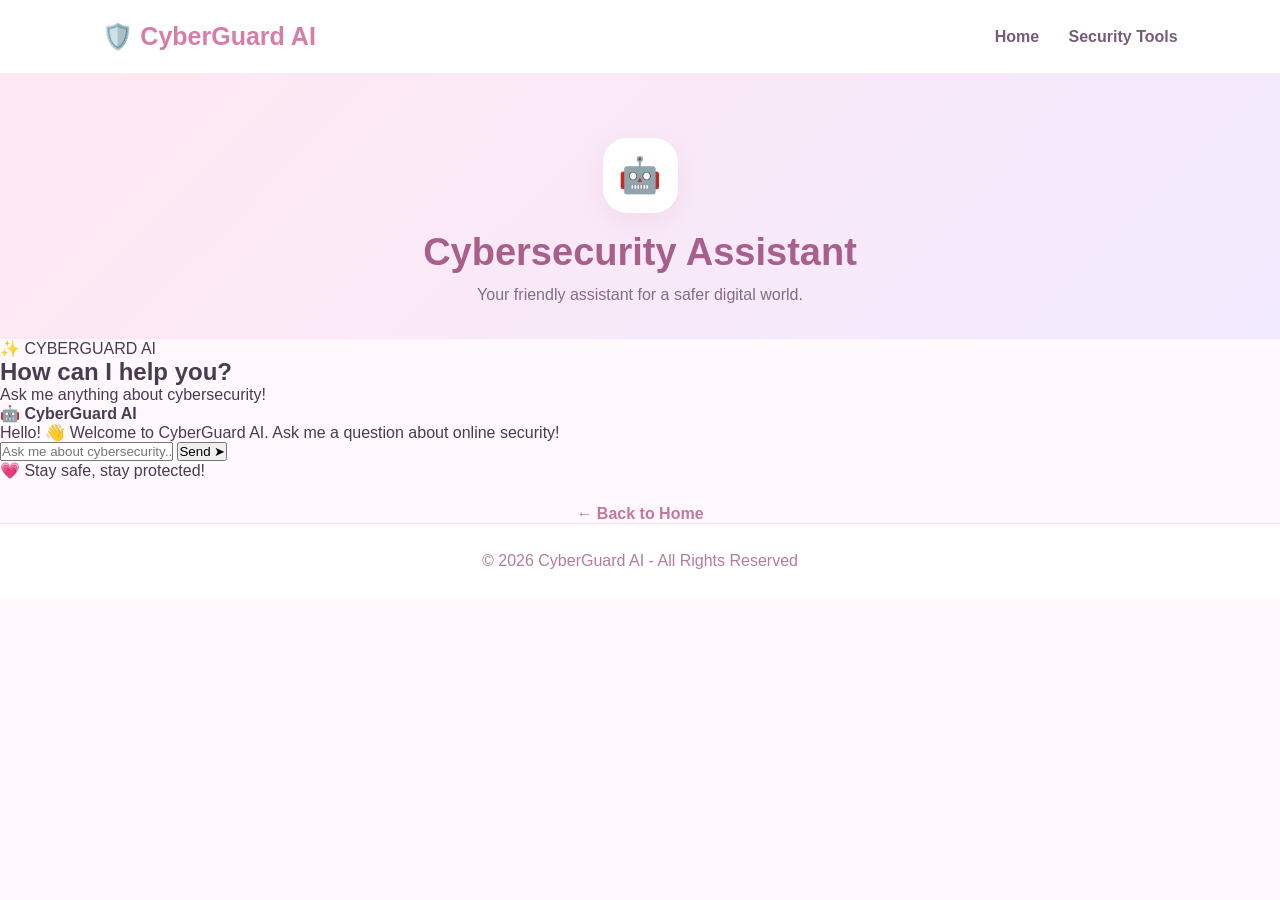
==== assistant.html @ fd64ba17 "Add initial HTML structure for CyberGuard AI" ====
<!DOCTYPE html>
<html lang="en">
<head>
    <meta charset="UTF-8">
    <meta name="viewport" content="width=device-width, initial-scale=1.0">
    <title>AI Assistant | CyberGuard AI</title>
    <link rel="stylesheet" href="style.css">
</head>
<body>

    <header>
        <h2>🛡️ CyberGuard AI</h2>
        <nav>
            <a href="index.html">Home</a>
            <a href="index.html#tools">Security Tools</a>
        </nav>
    </header>

    <section class="phishing-hero">
        <div class="phishing-icon">🤖</div>
        <h1>Cybersecurity Assistant</h1>
        <p>Your friendly assistant for a safer digital world.</p>
    </section>

    <main class="chat-container">

        <div class="chat-heading">
            <span>✨ CYBERGUARD AI</span>
            <h2>How can I help you?</h2>
            <p>Ask me anything about cybersecurity!</p>
        </div>

        <div class="chat-box" id="chatBox">
            <div class="message bot-message">
                <strong>🤖 CyberGuard AI</strong>
                <p>Hello! 👋 Welcome to CyberGuard AI. Ask me a question about online security!</p>
            </div>
        </div>

        <form class="chat-input-area" onsubmit="sendMessage(event)">
            <input
                type="text"
                id="userInput"
                placeholder="Ask me about cybersecurity..."
                autocomplete="off"
                required
            >
            <button type="submit">Send ➤</button>
        </form>

        <p class="chat-note">💗 Stay safe, stay protected!</p>

        <a class="back-home" href="index.html">← Back to Home</a>

    </main>

    <footer>
        <p>© 2026 CyberGuard AI - All Rights Reserved</p>
    </footer>

    <script src="assistant.js"></script>
</body>
</html>
---- style.css ----
/* GENERAL */
* {
    margin: 0;
    padding: 0;
    box-sizing: border-box;
}

html {
    scroll-behavior: smooth;
}

body {
    font-family: 'Segoe UI', Arial, sans-serif;
    background: #fff8fc;
    color: #493b50;
}

/* HEADER */
header {
    display: flex;
    justify-content: space-between;
    align-items: center;
    padding: 22px 8%;
    background: #ffffff;
    box-shadow: 0 4px 20px rgba(190, 130, 170, 0.10);
}

header h2 {
    color: #d77da9;
    font-size: 25px;
}

nav a {
    color: #765c78;
    text-decoration: none;
    margin-left: 25px;
    font-weight: 600;
    transition: 0.3s;
}

nav a:hover {
    color: #df82ad;
}

/* HERO */
.hero {
    text-align: center;
    padding: 115px 20px;
    background: linear-gradient(
        135deg,
        #ffe4ef,
        #f1e5ff,
        #fff1f7
    );
}

.hero h1 {
    font-size: 48px;
    color: #704b70;
    margin-bottom: 18px;
}

.hero h2 {
    color: #d477a5;
    font-size: 28px;
    margin-bottom: 20px;
}

.hero p {
    color: #826d84;
    font-size: 17px;
    margin-bottom: 35px;
}

/* BUTTON */
.btn {
    display: inline-block;
    padding: 14px 32px;
    background: linear-gradient(135deg, #e99abd, #bda4e8);
    color: white;
    text-decoration: none;
    border-radius: 30px;
    font-weight: bold;
    box-shadow: 0 6px 18px rgba(210, 135, 180, 0.25);
    transition: 0.3s;
}

.btn:hover {
    transform: translateY(-4px);
    box-shadow: 0 10px 22px rgba(210, 135, 180, 0.35);
}

/* TOOLS SECTION */
#tools {
    padding: 85px 8%;
    text-align: center;
}

#tools h2,
#about h2 {
    color: #bd78a2;
    font-size: 32px;
    margin-bottom: 45px;
}

.tools-container {
    display: grid;
    grid-template-columns: repeat(auto-fit, minmax(220px, 1fr));
    gap: 25px;
}

/* TOOL CARDS */
.tool {
    display: block;
    background: #ffffff;
    padding: 35px 25px;
    border-radius: 22px;
    border: 1px solid #f5dce9;
    text-decoration: none;
    color: #634d68;
    box-shadow: 0 8px 25px rgba(190, 130, 170, 0.09);
    transition: 0.3s;
}

.tool:hover {
    transform: translateY(-9px);
    border-color: #e8a5c5;
    box-shadow: 0 14px 30px rgba(210, 135, 180, 0.18);
}

.tool h3 {
    color: #c879a2;
    font-size: 20px;
    margin-bottom: 15px;
}

.tool p {
    color: #88778c;
    line-height: 1.7;
}

/* ABOUT */
#about {
    padding: 80px 12%;
    text-align: center;
    background: linear-gradient(135deg, #fff0f6, #f4edff);
}

#about p {
    max-width: 750px;
    margin: auto;
    color: #796b80;
    font-size: 17px;
    line-height: 1.9;
}

/* FOOTER */
footer {
    text-align: center;
    padding: 28px;
    background: #ffffff;
    color: #b47b9e;
    border-top: 1px solid #f5dce9;
}

/* MOBILE */
@media (max-width: 600px) {
    header {
        flex-direction: column;
        gap: 18px;
    }

    nav a {
        margin: 0 8px;
        font-size: 14px;
    }

    .hero h1 {
        font-size: 32px;
    }

    .hero h2 {
        font-size: 21px;
    }

    #tools {
        padding: 55px 6%;
    }
}

/* PHISHING DETECTOR PAGE */

.phishing-hero {
    text-align: center;
    padding: 65px 20px 35px;
    background: linear-gradient(135deg, #ffe8f1, #f2eaff);
}

.phishing-icon {
    width: 75px;
    height: 75px;
    margin: 0 auto 18px;
    display: flex;
    align-items: center;
    justify-content: center;
    background: white;
    border-radius: 24px;
    font-size: 35px;
    box-shadow: 0 8px 25px rgba(210, 135, 180, 0.15);
}

.phishing-hero h1 {
    color: #a85f8c;
    font-size: 38px;
    margin-bottom: 12px;
}

.phishing-hero p {
    color: #826d84;
    font-size: 16px;
}

.detector {
    max-width: 780px;
    margin: 45px auto 70px;
    padding: 42px;
    background: white;
    border: 1px solid #f4dce9;
    border-radius: 25px;
    box-shadow: 0 12px 40px rgba(190, 130, 170, 0.13);
}

.detector-heading {
    text-align: center;
    margin-bottom: 30px;
}

.detector-heading span {
    display: inline-block;
    color: #c477a0;
    background: #fff0f6;
    padding: 8px 16px;
    border-radius: 20px;
    font-size: 13px;
    font-weight: bold;
    margin-bottom: 15px;
}

.detector-heading h2 {
    color: #704b70;
    font-size: 28px;
    margin-bottom: 12px;
}

.detector-heading p {
    color: #938096;
    line-height: 1.7;
}

.detector label {
    display: block;
    color: #765c78;
    font-weight: bold;
    margin-bottom: 12px;
}

.detector textarea {
    width: 100%;
    min-height: 190px;
    resize: vertical;
    padding: 18px;
    border: 2px solid #f2dce9;
    border-radius: 16px;
    background: #fffbfd;
    color: #493b50;
    font-family: inherit;
    font-size: 15px;
    line-height: 1.7;
    outline: none;
    transition: 0.3s;
}

.detector textarea:focus {
    border-color: #dc91b5;
    box-shadow: 0 0 0 4px #fcebf3;
}

.detector textarea::placeholder {
    color: #c0aebe;
}

.privacy-note {
    color: #a17e9a;
    font-size: 13px;
    margin: 13px 0 22px;
}

.detector button {
    width: 100%;
    padding: 16px;
    border: none;
    border-radius: 15px;
    background: linear-gradient(135deg, #e99abd, #bda4e8);
    color: white;
    font-size: 16px;
    font-weight: bold;
    cursor: pointer;
    box-shadow: 0 7px 18px rgba(210, 135, 180, 0.22);
    transition: 0.3s;
}

.detector button:hover {
    transform: translateY(-3px);
    box-shadow: 0 10px 23px rgba(210, 135, 180, 0.32);
}

#result {
    margin-top: 25px;
    padding: 20px;
    border-radius: 16px;
    background: #fff7fb;
    color: #765c78;
    line-height: 1.8;
}

#result:empty {
    display: none;
}

#result h2 {
    margin-bottom: 10px;
}

#result ul {
    padding-left: 22px;
    margin: 12px 0;
}

.back-home {
    display: block;
    text-align: center;
    margin-top: 25px;
    color: #c477a0;
    text-decoration: none;
    font-weight: bold;
}

.back-home:hover {
    color: #9d5b89;
}

@media (max-width: 600px) {
    .detector {
        margin: 25px 15px 45px;
        padding: 25px 18px;
    }

    .phishing-hero h1 {
        font-size: 30px;
    }

    .detector-heading h2 {
        font-size: 23px;
    }
}

/* URL SCANNER */

.url-input {
    width: 100%;
    padding: 17px;
    border: 2px solid #f2dce9;
    border-radius: 15px;
    background: #fffbfd;
    color: #493b50;
    font-size: 15px;
    outline: none;
    transition: 0.3s;
}

.url-input:focus {
    border-color: #dc91b5;
    box-shadow: 0 0 0 4px #fcebf3;
}

#url-result {
    margin-top: 25px;
    padding: 20px;
    border-radius: 16px;
    background: #fff7fb;
    color: #765c78;
    line-height: 1.8;
}

#url-result:empty {
    display: none;
}

#url-result ul {
    padding-left: 22px;
    margin: 12px 0;
}

/* PASSWORD CHECKER */

.password-field {
    display: flex;
    gap: 10px;
    align-items: center;
}

.password-field input {
    flex: 1;
    min-width: 0;
    padding: 16px;
    border: 2px solid #f2dce9;
    border-radius: 14px;
    background: #fffbfd;
    color: #493b50;
    font-size: 15px;
    outline: none;
}

.password-field input:focus {
    border-color: #dc91b5;
    box-shadow: 0 0 0 4px #fcebf3;
}

.password-field button {
    width: auto;
    padding: 15px 20px;
    margin: 0;
    border-radius: 13px;
    background: #f4e5f1;
    color: #a85f8c;
    box-shadow: none;
}

.password-field button:hover {
    background: #eed7e9;
    transform: none;
}

#password-result {
    margin-top: 25px;
    padding: 20px;
    border-radius: 16px;
    background: #fff7fb;
    color: #765c78;
    line-height: 1.8;
}

#password-result:empty {
    display: none;
}

#password-result ul {
    padding-left: 22px;
    margin-top: 10px;
}

.strength-bar {
    height: 10px;
    background: #f2dce9;
    border-radius: 20px;
    overflow: hidden;
    margin: 15px 0 22px;
}

.strength-bar div {
    height: 100%;
    border-radius: 20px;
    transition: width 0.3s;
}
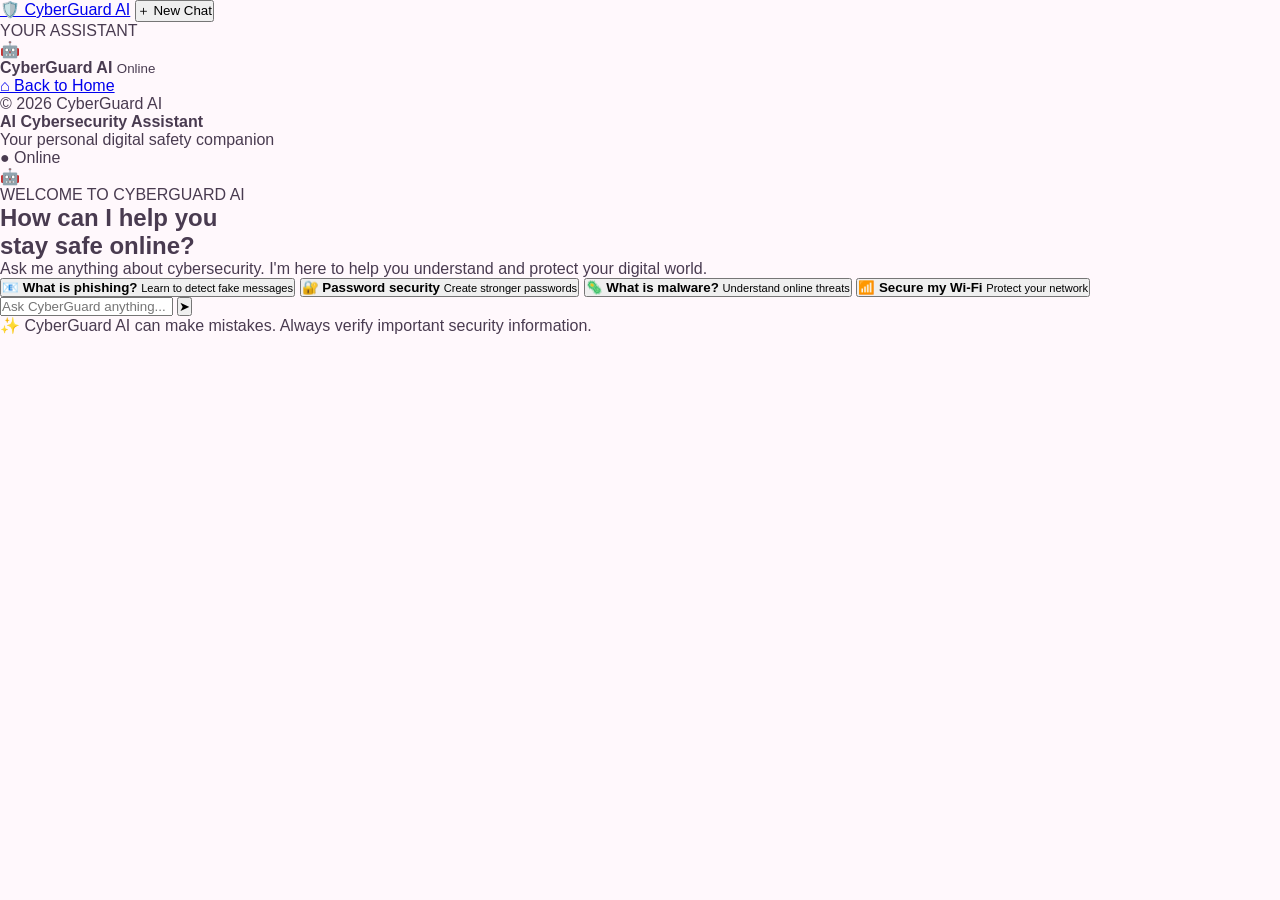
==== commit 1de59e57: "Update assistant.html" ====
--- a/assistant.html
+++ b/assistant.html
@@ -4,60 +4,108 @@
 <head>
     <meta charset="UTF-8">
     <meta name="viewport" content="width=device-width, initial-scale=1.0">
-    <title>AI Assistant | CyberGuard AI</title>
+    <title>CyberGuard AI Assistant</title>
     <link rel="stylesheet" href="style.css">
 </head>
-<body>
+<body class="assistant-page">
 
-    <header>
-        <h2>🛡️ CyberGuard AI</h2>
-        <nav>
-            <a href="index.html">Home</a>
-            <a href="index.html#tools">Security Tools</a>
-        </nav>
-    </header>
+    <div class="ai-layout">
 
-    <section class="phishing-hero">
-        <div class="phishing-icon">🤖</div>
-        <h1>Cybersecurity Assistant</h1>
-        <p>Your friendly assistant for a safer digital world.</p>
-    </section>
+        <aside class="ai-sidebar">
+            <a href="index.html" class="ai-logo">🛡️ CyberGuard AI</a>
 
-    <main class="chat-container">
+            <button class="new-chat" onclick="newChat()">＋ New Chat</button>
 
-        <div class="chat-heading">
-            <span>✨ CYBERGUARD AI</span>
-            <h2>How can I help you?</h2>
-            <p>Ask me anything about cybersecurity!</p>
-        </div>
+            <div class="sidebar-section">
+                <p>YOUR ASSISTANT</p>
+                <div class="assistant-profile">
+                    <div class="profile-icon">🤖</div>
+                    <div>
+                        <strong>CyberGuard AI</strong>
+                        <small><span class="online-dot"></span> Online</small>
+                    </div>
+                </div>
+            </div>
 
-        <div class="chat-box" id="chatBox">
-            <div class="message bot-message">
-                <strong>🤖 CyberGuard AI</strong>
-                <p>Hello! 👋 Welcome to CyberGuard AI. Ask me a question about online security!</p>
+            <div class="sidebar-bottom">
+                <a href="index.html">⌂ Back to Home</a>
+                <p>© 2026 CyberGuard AI</p>
             </div>
-        </div>
+        </aside>
 
-        <form class="chat-input-area" onsubmit="sendMessage(event)">
-            <input
-                type="text"
-                id="userInput"
-                placeholder="Ask me about cybersecurity..."
-                autocomplete="off"
-                required
-            >
-            <button type="submit">Send ➤</button>
-        </form>
+        <main class="ai-main">
 
-        <p class="chat-note">💗 Stay safe, stay protected!</p>
+            <div class="ai-topbar">
+                <div>
+                    <strong>AI Cybersecurity Assistant</strong>
+                    <p>Your personal digital safety companion</p>
+                </div>
+                <span class="ai-status">● Online</span>
+            </div>
 
-        <a class="back-home" href="index.html">← Back to Home</a>
+            <section class="ai-content">
 
-    </main>
+                <div class="welcome-screen" id="welcomeScreen">
+                    <div class="welcome-avatar">🤖</div>
 
-    <footer>
-        <p>© 2026 CyberGuard AI - All Rights Reserved</p>
-    </footer>
+                    <span class="welcome-label">WELCOME TO CYBERGUARD AI</span>
+
+                    <h1>How can I help you<br>
+                        <span>stay safe online?</span>
+                    </h1>
+
+                    <p>
+                        Ask me anything about cybersecurity.
+                        I'm here to help you understand and protect your digital world.
+                    </p>
+
+                    <div class="suggestion-grid">
+                        <button onclick="askQuestion('What is phishing?')">
+                            <span>📧</span>
+                            <strong>What is phishing?</strong>
+                            <small>Learn to detect fake messages</small>
+                        </button>
+
+                        <button onclick="askQuestion('How can I protect my password?')">
+                            <span>🔐</span>
+                            <strong>Password security</strong>
+                            <small>Create stronger passwords</small>
+                        </button>
+
+                        <button onclick="askQuestion('What is malware?')">
+                            <span>🦠</span>
+                            <strong>What is malware?</strong>
+                            <small>Understand online threats</small>
+                        </button>
+
+                        <button onclick="askQuestion('How can I secure my Wi-Fi?')">
+                            <span>📶</span>
+                            <strong>Secure my Wi-Fi</strong>
+                            <small>Protect your network</small>
+                        </button>
+                    </div>
+                </div>
+
+                <div class="conversation" id="chatBox"></div>
+
+            </section>
+
+            <div class="ai-composer">
+                <form class="composer-box" onsubmit="sendMessage(event)">
+                    <input
+                        type="text"
+                        id="userInput"
+                        placeholder="Ask CyberGuard anything..."
+                        autocomplete="off"
+                        required
+                    >
+                    <button type="submit" aria-label="Send message">➤</button>
+                </form>
+                <p>✨ CyberGuard AI can make mistakes. Always verify important security information.</p>
+            </div>
+
+        </main>
+    </div>
 
     <script src="assistant.js"></script>
 </body>
--- a/style.css
+++ b/style.css
@@ -473,3 +473,142 @@
     border-radius: 20px;
     transition: width 0.3s;
 }
+
+/* CYBERSECURITY CHATBOT */
+
+.chat-container {
+    max-width: 850px;
+    margin: 45px auto 70px;
+    padding: 30px;
+    background: white;
+    border: 1px solid #f4dce9;
+    border-radius: 25px;
+    box-shadow: 0 12px 40px rgba(190, 130, 170, 0.13);
+}
+
+.chat-heading {
+    text-align: center;
+    margin-bottom: 25px;
+}
+
+.chat-heading span {
+    display: inline-block;
+    padding: 8px 16px;
+    border-radius: 20px;
+    background: #fff0f6;
+    color: #c477a0;
+    font-size: 13px;
+    font-weight: bold;
+    margin-bottom: 12px;
+}
+
+.chat-heading h2 {
+    color: #704b70;
+    font-size: 27px;
+    margin-bottom: 10px;
+}
+
+.chat-heading p {
+    color: #938096;
+}
+
+.chat-box {
+    height: 390px;
+    overflow-y: auto;
+    padding: 20px;
+    background: #fffbfd;
+    border: 1px solid #f5e2ed;
+    border-radius: 18px;
+}
+
+.message {
+    max-width: 80%;
+    padding: 15px;
+    margin-bottom: 18px;
+    border-radius: 16px;
+    line-height: 1.6;
+    overflow-wrap: anywhere;
+}
+
+.message strong {
+    display: block;
+    margin-bottom: 7px;
+    font-size: 14px;
+}
+
+.message p {
+    font-size: 14px;
+}
+
+.bot-message {
+    background: #f5eaff;
+    color: #765c78;
+    border-bottom-left-radius: 4px;
+}
+
+.user-message {
+    background: #ffe8f1;
+    color: #80546e;
+    margin-left: auto;
+    border-bottom-right-radius: 4px;
+}
+
+.chat-input-area {
+    display: flex;
+    gap: 10px;
+    margin-top: 18px;
+}
+
+.chat-input-area input {
+    flex: 1;
+    min-width: 0;
+    padding: 16px;
+    border: 2px solid #f2dce9;
+    border-radius: 14px;
+    outline: none;
+    font-size: 14px;
+    background: #fffbfd;
+}
+
+.chat-input-area input:focus {
+    border-color: #dc91b5;
+    box-shadow: 0 0 0 4px #fcebf3;
+}
+
+.chat-input-area button {
+    width: auto;
+    padding: 14px 23px;
+    border: none;
+    border-radius: 14px;
+    background: linear-gradient(135deg, #e99abd, #bda4e8);
+    color: white;
+    font-weight: bold;
+    cursor: pointer;
+}
+
+.chat-note {
+    text-align: center;
+    color: #b47b9e;
+    font-size: 13px;
+    margin-top: 20px;
+}
+
+@media (max-width: 600px) {
+    .chat-container {
+        margin: 25px 12px;
+        padding: 18px;
+    }
+
+    .chat-box {
+        height: 350px;
+        padding: 12px;
+    }
+
+    .chat-input-area {
+        flex-wrap: wrap;
+    }
+
+    .chat-input-area button {
+        width: 100%;
+    }
+}
